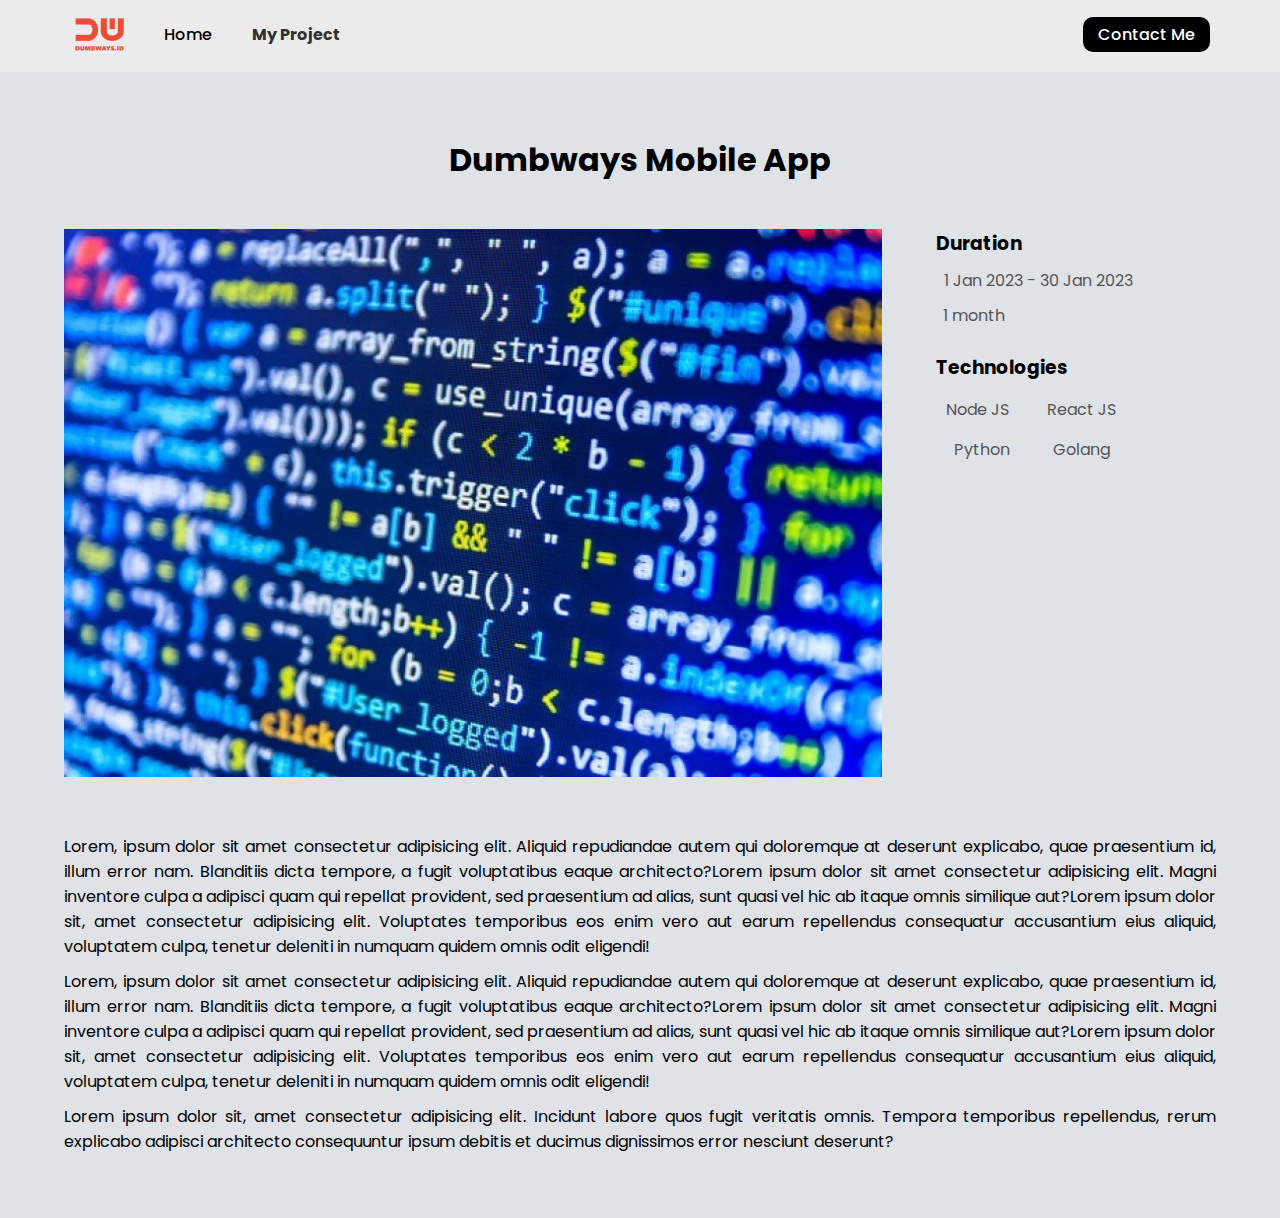
==== add-project-detail.html @ a98ad3aa "bismillah" ====
<!DOCTYPE html>
<html lang="en">
<head>
    <meta charset="UTF-8">
    <meta http-equiv="X-UA-Compatible" content="IE=edge">
    <meta name="viewport" content="width=device-width, initial-scale=1.0">
    <title>ilham setyadji Web</title>

    <!-- icon -->
    <link rel="website icon" type="jpg" href="./assets/images/logo.png">


     <!-- font awesome-->
     <link rel="stylesheet" href="https://cdnjs.cloudflare.com/ajax/libs/font-awesome/6.3.0/css/all.min.css" integrity="sha512-SzlrxWUlpfuzQ+pcUCosxcglQRNAq/DZjVsC0lE40xsADsfeQoEypE+enwcOiGjk/bSuGGKHEyjSoQ1zVisanQ==" crossorigin="anonymous" referrerpolicy="no-referrer" />

     <!-- font -->
     <link rel="preconnect" href="https://fonts.googleapis.com">
     <link rel="preconnect" href="https://fonts.gstatic.com" crossorigin>
     <link href="https://fonts.googleapis.com/css2?family=Poppins:wght@300;500;700&display=swap" rel="stylesheet">

     <!-- style css -->
    <link rel="stylesheet" href="./assets/css/add-project-detail.css">
    <link rel="stylesheet" href="./assets/css/style.css">

</head>
<body>

    <!-- start navbar -->
    <nav>
        <div class="left-nav">
            <img src="./assets/images/logo.png" alt="">
            <ul>
                <li><a href="index.html" >Home</a></li>
                <li><a href="addProject.html" class="active">My Project</a></li>
            </ul>
        </div>
            
        <div class="right-nav">
            <a href="contact-me.html">Contact Me</a>
        </div>
        <button onclick="showHamburger()" id="open">
            <i class="fa fa-bars"></i>
        </button>
    </nav>

    
    <!-- end navbar -->

    <div class="grid-container">
        <div class="header"><h1>Dumbways Mobile App</h1></div>
            <div class="left-item">
                <img src="./assets/images/coding-ilustrasi-_160406100902-246.jpg" alt="">
            </div>     
            <div class="right-item">
                <div>
                    <h3>Duration</h3>
                    <span class="duration">
                        <i class="fa-solid fa-calculator fa-sm"></i>
                        <p>1 Jan 2023 - 30 Jan 2023</p>
                    </span>
                    <span class="clock">
                        <i class="fa fa-clock">
                        </i>
                        <p>1 month</p>
                    </span>
                </div>

                <div>
                    <h3>Technologies</h3>
                        <div class="left-tech">
                            <i class="fa-brands fa-node"></i>
                            </i>
                            <p>Node JS</p>
                            <i class="fa-brands fa-react"></i>
                            <p>React JS</p>
                        </div>
                        <div class="right-tech">
                            <i class="fa-brands fa-python"></i>
                            <p style="padding-left: 8px;">Python</p>
                            <i class="fa-brands fa-golang"></i>
                            <p>Golang</p>
                        </div>
                </div>
            </div>

            <div class="main">
                <p>
                Lorem, ipsum dolor sit amet consectetur adipisicing elit. Aliquid repudiandae autem qui doloremque at deserunt explicabo, quae praesentium id, illum error nam. Blanditiis dicta tempore, a fugit voluptatibus eaque architecto?Lorem ipsum dolor sit amet consectetur adipisicing elit. Magni inventore culpa a adipisci quam qui repellat provident, sed praesentium ad alias, sunt quasi vel hic ab itaque omnis similique aut?Lorem ipsum dolor sit, amet consectetur adipisicing elit. Voluptates temporibus eos enim vero aut earum repellendus consequatur accusantium eius aliquid, voluptatem culpa, tenetur deleniti in numquam quidem omnis odit eligendi!
                </p>
                <p>
                    Lorem, ipsum dolor sit amet consectetur adipisicing elit. Aliquid repudiandae autem qui doloremque at deserunt explicabo, quae praesentium id, illum error nam. Blanditiis dicta tempore, a fugit voluptatibus eaque architecto?Lorem ipsum dolor sit amet consectetur adipisicing elit. Magni inventore culpa a adipisci quam qui repellat provident, sed praesentium ad alias, sunt quasi vel hic ab itaque omnis similique aut?Lorem ipsum dolor sit, amet consectetur adipisicing elit. Voluptates temporibus eos enim vero aut earum repellendus consequatur accusantium eius aliquid, voluptatem culpa, tenetur deleniti in numquam quidem omnis odit eligendi!
                </p>
                <p>
                    Lorem ipsum dolor sit, amet consectetur adipisicing elit. Incidunt labore quos fugit veritatis omnis. Tempora temporibus repellendus, rerum explicabo adipisci architecto consequuntur ipsum debitis et ducimus dignissimos error nesciunt deserunt?
                </p>
            </div>
      </div>
</body>
</html>
---- assets/css/add-project-detail.css ----
*{
    margin: 0;
    padding: 0;
    font-family: 'Poppins',sans-serif;
}

.grid-container {
  display: grid;
  grid-template-areas:
    'header header header'
    'img img right'
    'main main main';
  gap: 10px;
  background-color: #dfe2e7;
  padding: 5%;
  grid-template-columns: 1fr 1fr 1fr;
  grid-row: auto 1fr auto;
}

.header { 
  grid-area: header;
  margin-bottom: 35px;
}

.header h1{
  text-align: center;
}

.left-item {
  grid-area: img;
}
  
.left-item img{
  height:350px;
}

.right-item { 
  grid-area: right; 
}

.duration{
  display: flex;
  align-items: center;
  margin-top: 10px;
}

.duration i{
  margin-right: 3%;
  font-size: large;
}

.right-item span p{
  color: rgb(84, 84, 84);
}

.clock{
  display: flex; 
  align-items: center; 
  margin-top: 10px;
  margin-bottom: 25px;
}

.clock i{
  margin-right: 2.5%;
}


.left-tech{
  display: flex;
  align-items: center;
  margin-top: 15px;
  margin-bottom: 15px;
}

.left-tech i, .right-tech i{
  font-size: 25px;
  margin-right: 10px;
}

.left-tech p{
  margin-right: 10%;
  color: rgb(84, 84, 84);
}

.right-tech p{
  margin-right: 12%;
  color: rgb(84, 84, 84);
}

.right-tech{
  display: flex;
}

.main { 
  grid-area: main;
  margin-top: 30px;
}

.main p{
  text-align: justify;
  padding-top: 10px;
}

@media only screen and (max-width:1200px){
  .grid-container{
      grid-template-areas: "header header"
      "img right"
      "main main";
      grid-template-columns: 1fr 1fr;
      transition: 0.3s;
  }

  .left-item img{
    width: 60vw;
    height: auto;
    padding-right: 50px;

  }
}  

@media only screen and (min-width:1200px){
  .grid-container{
      grid-template-areas: "header header header header"
      "img img img right"
      "main main main main";
      grid-template-columns: 1fr 1fr 1fr 1fr;
  }

  .left-item img{
    width: 95%;
    height: auto;
    transition: 0.3s ease;
  }
}  

@media only screen and (max-width:786px){
  .grid-container{
      grid-template-areas: "header"
      "img"
      "right"
      "main";
      grid-template-columns: 1fr;
  }

}
---- assets/css/style.css ----
*{
    margin: 0;
    padding: 0;
    font-family: 'Poppins', sans-serif;
}

nav{
    display: flex;
    justify-content: space-between;
    height: 5vh;
    background-color: #ecebeb;
    padding: 12px 0 15px 75px;
}

.left-nav{
    display: flex;
    align-items: center;
}

.left-nav ul{
    display: flex;
}

.left-nav ul li{
    list-style-type: none;
    padding-left: 40px;
}

.left-nav ul li a{
    text-decoration: none;
    color: #000;
    font-weight: 500;
}

.left-nav ul li a:hover{
    color: #313030;
    font-weight: 700;
}

.left-nav ul li a.active{
    color: #313030;
    font-weight: 700;
}

.right-nav{
    display: flex;
    margin-right: 70px;
    align-items: center;
}

.right-nav a{
    text-decoration: none;
    color: #ffff;
    background-color: #000;
    border-radius: 10px;
    padding: 5px 15px;
    font-weight: 500;
}


.container{
    background-color: #dfe2e7;
    padding: 5% 4%;
}

.card{
    background-color: #f3f3f3;
    display: flex;
    border-radius: 10px;
    box-shadow: 0 0 30px #cacaca;
}

.left-card{
    width: 50%;
    margin: 7% 5%;
}

.left-card h1{
    margin-bottom: 10px;
}

.left-card p{
    text-align: justify;
}

.cv{
    display: flex;
    margin-top: 35px;
    align-items: center;
}

#contact{
    color: #fff;
    background-color: #000;
    border-radius: 20px;
    padding: 3px 20px;
    font-weight: 300;
    margin-right: 20px;
}

#contact:hover{
    background-color: #F5F5F5;
    color: #131313;
    border: 1px solid #000;
    box-shadow: 0 0 10px #dbdbdb;
    font-weight: 500;
}

.cv a{
    text-decoration: none;
    color: #000;
}

.icon{
    margin-top: 35px;
    display: flex;
    justify-content:flex-start;
}

.icon a{
    font-size: 20px;
    text-decoration: none;
    color: #fff;
    background-color: #000;
    border-radius: 100%;
    padding: 3px 8px;
    margin-right: 20px;
}

.icon a:hover{
    background-color: #F5F5F5;
    color: #131313;
    border: 1px solid #000;
    box-shadow: 0 0 10px #dbdbdb;
}

.right-card{
    margin: 5% auto;
    background-color: #fff;
    border-radius: 10px;
    box-shadow: 0 0 30px #cacaca;
}

.right-card img{
    width: 300px;
    height: 430px;
}

.right-card h3{
    text-align: center;
}

.right-card p{
    text-align: center;
    padding-bottom: 7px;
}

/* hamburger menu */
.container-hamburger{
    display: none;
}

.container-hamburger a{
    display: flex;
    background-color: #c5c4c4;
    flex-direction: column;
    width: auto;
    text-decoration: none;
    color: #414141;
    text-align: center;
    border: 3px solid #dbdbdb;
    padding: 10px;
    transition: 0.3s;
}

.container-hamburger a:hover{
    color: #0b0b0b;
    background-color: #08020262;
    font-weight: bold;
}

nav button{
    border: none;
    font-size: 20px;
    margin-right: 10%;
    display: flex;
    align-items: center;
    display: none;
}   

/* responsive */
@media only screen and (max-width:950px){
    .left-card{
       font-size: small;
    }
    .right-card{
        font-size: small;
        transition: 0.5s ease-out;
    }
    .right-card img{
        width: 240px;
        height: 330px;
        transition: 0.4s;
    }
}

@media only screen and (max-width:756px){


    .card{
        flex-direction: column;
    }
    .left-card{
        width: auto;
    }

    .left-card h1{
        text-align: center;
    }

    .icon{
        justify-content: center;
    }
}

@media only screen and (max-width:685px){
    /* .container-hamburger{
        display: block;
    } */

    nav #open{
        display: block;
        cursor: pointer;
    }

    .left-nav ul li{
        display: none;
    }

    .right-nav{
        display: none;
    }
}
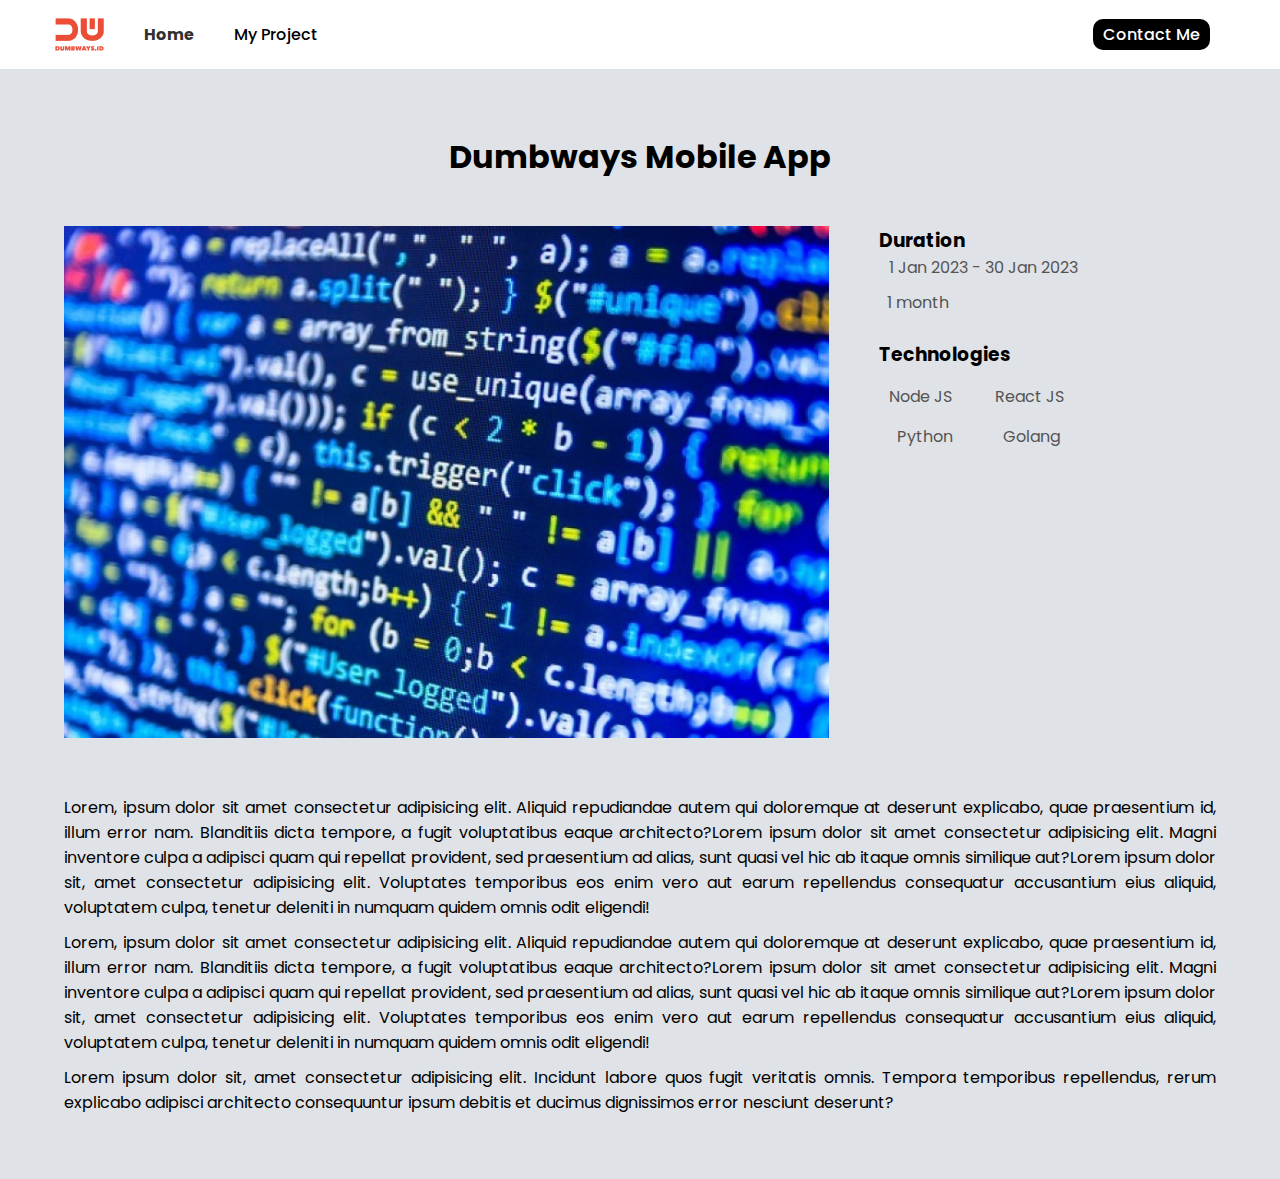
==== commit 88c371ff: "24-mei-2023" ====
--- a/add-project-detail.html
+++ b/add-project-detail.html
@@ -4,23 +4,21 @@
     <meta charset="UTF-8">
     <meta http-equiv="X-UA-Compatible" content="IE=edge">
     <meta name="viewport" content="width=device-width, initial-scale=1.0">
-    <title>ilham setyadji Web</title>
+    <title>Personal Web</title>
+    <link rel="website icon" href="./assets/images/logo.png"/>
 
-    <!-- icon -->
-    <link rel="website icon" type="jpg" href="./assets/images/logo.png">
+    <!-- font awesome-->
+    <link rel="stylesheet" href="https://cdnjs.cloudflare.com/ajax/libs/font-awesome/6.3.0/css/all.min.css" integrity="sha512-SzlrxWUlpfuzQ+pcUCosxcglQRNAq/DZjVsC0lE40xsADsfeQoEypE+enwcOiGjk/bSuGGKHEyjSoQ1zVisanQ==" crossorigin="anonymous" referrerpolicy="no-referrer" />
 
+    <!-- font -->
+    <link rel="preconnect" href="https://fonts.googleapis.com">
+    <link rel="preconnect" href="https://fonts.gstatic.com" crossorigin>
+    <link href="https://fonts.googleapis.com/css2?family=Poppins:wght@300;500;700&display=swap" rel="stylesheet">
 
-     <!-- font awesome-->
-     <link rel="stylesheet" href="https://cdnjs.cloudflare.com/ajax/libs/font-awesome/6.3.0/css/all.min.css" integrity="sha512-SzlrxWUlpfuzQ+pcUCosxcglQRNAq/DZjVsC0lE40xsADsfeQoEypE+enwcOiGjk/bSuGGKHEyjSoQ1zVisanQ==" crossorigin="anonymous" referrerpolicy="no-referrer" />
-
-     <!-- font -->
-     <link rel="preconnect" href="https://fonts.googleapis.com">
-     <link rel="preconnect" href="https://fonts.gstatic.com" crossorigin>
-     <link href="https://fonts.googleapis.com/css2?family=Poppins:wght@300;500;700&display=swap" rel="stylesheet">
-
-     <!-- style css -->
+    <!-- style css -->
     <link rel="stylesheet" href="./assets/css/add-project-detail.css">
     <link rel="stylesheet" href="./assets/css/style.css">
+
 
 </head>
 <body>
@@ -30,70 +28,65 @@
         <div class="left-nav">
             <img src="./assets/images/logo.png" alt="">
             <ul>
-                <li><a href="index.html" >Home</a></li>
-                <li><a href="addProject.html" class="active">My Project</a></li>
+                <li><a href="index.html" class="active">Home</a></li>
+                <li><a href="addProject.html">My Project</a></li>
             </ul>
         </div>
-            
+    
         <div class="right-nav">
             <a href="contact-me.html">Contact Me</a>
         </div>
-        <button onclick="showHamburger()" id="open">
-            <i class="fa fa-bars"></i>
-        </button>
     </nav>
-
-    
     <!-- end navbar -->
 
-    <div class="grid-container">
-        <div class="header"><h1>Dumbways Mobile App</h1></div>
-            <div class="left-item">
-                <img src="./assets/images/coding-ilustrasi-_160406100902-246.jpg" alt="">
-            </div>     
-            <div class="right-item">
-                <div>
-                    <h3>Duration</h3>
-                    <span class="duration">
-                        <i class="fa-solid fa-calculator fa-sm"></i>
-                        <p>1 Jan 2023 - 30 Jan 2023</p>
-                    </span>
-                    <span class="clock">
-                        <i class="fa fa-clock">
-                        </i>
-                        <p>1 month</p>
-                    </span>
-                </div>
-
-                <div>
-                    <h3>Technologies</h3>
-                        <div class="left-tech">
-                            <i class="fa-brands fa-node"></i>
-                            </i>
-                            <p>Node JS</p>
-                            <i class="fa-brands fa-react"></i>
-                            <p>React JS</p>
-                        </div>
-                        <div class="right-tech">
-                            <i class="fa-brands fa-python"></i>
-                            <p style="padding-left: 8px;">Python</p>
-                            <i class="fa-brands fa-golang"></i>
-                            <p>Golang</p>
-                        </div>
-                </div>
+<div class="grid-container">
+    <div class="header"><h1>Dumbways Mobile App</h1></div>
+        <div class="left-item">
+            <img src="./assets/images/coding-ilustrasi-_160406100902-246.jpg" alt="">
+        </div>     
+        <div class="right-item">
+            <div>
+                <h3>Duration</h3>
+                <span class="duration">
+                    <i class="fa-solid fa-calculator fa-sm"></i>
+                    <p>1 Jan 2023 - 30 Jan 2023</p>
+                </span>
+                <span class="clock">
+                    <i class="fa fa-clock">
+                    </i>
+                    <p>1 month</p>
+                </span>
             </div>
 
-            <div class="main">
-                <p>
+            <div>
+                <h3>Technologies</h3>
+                    <div class="left-tech">
+                        <i class="fa-brands fa-node"></i>
+                        </i>
+                        <p>Node JS</p>
+                        <i class="fa-brands fa-react"></i>
+                        <p>React JS</p>
+                    </div>
+                    <div class="right-tech">
+                        <i class="fa-brands fa-python"></i>
+                        <p style="padding-left: 8px;">Python</p>
+                        <i class="fa-brands fa-golang"></i>
+                        <p>Golang</p>
+                    </div>
+            </div>
+        </div>
+
+        <div class="main">
+            <p>
+            Lorem, ipsum dolor sit amet consectetur adipisicing elit. Aliquid repudiandae autem qui doloremque at deserunt explicabo, quae praesentium id, illum error nam. Blanditiis dicta tempore, a fugit voluptatibus eaque architecto?Lorem ipsum dolor sit amet consectetur adipisicing elit. Magni inventore culpa a adipisci quam qui repellat provident, sed praesentium ad alias, sunt quasi vel hic ab itaque omnis similique aut?Lorem ipsum dolor sit, amet consectetur adipisicing elit. Voluptates temporibus eos enim vero aut earum repellendus consequatur accusantium eius aliquid, voluptatem culpa, tenetur deleniti in numquam quidem omnis odit eligendi!
+            </p>
+            <p>
                 Lorem, ipsum dolor sit amet consectetur adipisicing elit. Aliquid repudiandae autem qui doloremque at deserunt explicabo, quae praesentium id, illum error nam. Blanditiis dicta tempore, a fugit voluptatibus eaque architecto?Lorem ipsum dolor sit amet consectetur adipisicing elit. Magni inventore culpa a adipisci quam qui repellat provident, sed praesentium ad alias, sunt quasi vel hic ab itaque omnis similique aut?Lorem ipsum dolor sit, amet consectetur adipisicing elit. Voluptates temporibus eos enim vero aut earum repellendus consequatur accusantium eius aliquid, voluptatem culpa, tenetur deleniti in numquam quidem omnis odit eligendi!
-                </p>
-                <p>
-                    Lorem, ipsum dolor sit amet consectetur adipisicing elit. Aliquid repudiandae autem qui doloremque at deserunt explicabo, quae praesentium id, illum error nam. Blanditiis dicta tempore, a fugit voluptatibus eaque architecto?Lorem ipsum dolor sit amet consectetur adipisicing elit. Magni inventore culpa a adipisci quam qui repellat provident, sed praesentium ad alias, sunt quasi vel hic ab itaque omnis similique aut?Lorem ipsum dolor sit, amet consectetur adipisicing elit. Voluptates temporibus eos enim vero aut earum repellendus consequatur accusantium eius aliquid, voluptatem culpa, tenetur deleniti in numquam quidem omnis odit eligendi!
-                </p>
-                <p>
-                    Lorem ipsum dolor sit, amet consectetur adipisicing elit. Incidunt labore quos fugit veritatis omnis. Tempora temporibus repellendus, rerum explicabo adipisci architecto consequuntur ipsum debitis et ducimus dignissimos error nesciunt deserunt?
-                </p>
-            </div>
-      </div>
+            </p>
+            <p>
+                Lorem ipsum dolor sit, amet consectetur adipisicing elit. Incidunt labore quos fugit veritatis omnis. Tempora temporibus repellendus, rerum explicabo adipisci architecto consequuntur ipsum debitis et ducimus dignissimos error nesciunt deserunt?
+            </p>
+        </div>
+  </div>
 </body>
 </html>--- a/assets/css/add-project-detail.css
+++ b/assets/css/add-project-detail.css
@@ -31,17 +31,19 @@
 }
   
 .left-item img{
-  height:350px;
+  width: 100%;
+  height: auto;
+  object-fit: cover;
 }
 
 .right-item { 
   grid-area: right; 
+  margin-left: 40px;
 }
 
 .duration{
   display: flex;
   align-items: center;
-  margin-top: 10px;
 }
 
 .duration i{
@@ -101,46 +103,3 @@
   padding-top: 10px;
 }
 
-@media only screen and (max-width:1200px){
-  .grid-container{
-      grid-template-areas: "header header"
-      "img right"
-      "main main";
-      grid-template-columns: 1fr 1fr;
-      transition: 0.3s;
-  }
-
-  .left-item img{
-    width: 60vw;
-    height: auto;
-    padding-right: 50px;
-
-  }
-}  
-
-@media only screen and (min-width:1200px){
-  .grid-container{
-      grid-template-areas: "header header header header"
-      "img img img right"
-      "main main main main";
-      grid-template-columns: 1fr 1fr 1fr 1fr;
-  }
-
-  .left-item img{
-    width: 95%;
-    height: auto;
-    transition: 0.3s ease;
-  }
-}  
-
-@media only screen and (max-width:786px){
-  .grid-container{
-      grid-template-areas: "header"
-      "img"
-      "right"
-      "main";
-      grid-template-columns: 1fr;
-  }
-
-}
-
--- a/assets/css/style.css
+++ b/assets/css/style.css
@@ -8,8 +8,8 @@
     display: flex;
     justify-content: space-between;
     height: 5vh;
-    background-color: #ecebeb;
-    padding: 12px 0 15px 75px;
+    background-color: white;
+    padding: 12px 0 12px 55px;
 }
 
 .left-nav{
@@ -42,6 +42,11 @@
     font-weight: 700;
 }
 
+.hamburger-active{
+    color: #313030;
+    font-weight: 700;
+}
+
 .right-nav{
     display: flex;
     margin-right: 70px;
@@ -53,40 +58,46 @@
     color: #ffff;
     background-color: #000;
     border-radius: 10px;
-    padding: 5px 15px;
+    padding: 3px 10px;
     font-weight: 500;
-}
-
-
+    font-size: medium;
+}
+
+.right-nav a:hover {
+    background-color: #F5F5F5;
+    color: #131313;
+    border: 1px solid black;
+}
+
+body{
+    background-color: #dfe2e7;
+}
 .container{
-    background-color: #dfe2e7;
-    padding: 5% 4%;
+    margin: 50px;
+    border-radius: 10px;
+    
 }
 
 .card{
     background-color: #f3f3f3;
     display: flex;
     border-radius: 10px;
-    box-shadow: 0 0 30px #cacaca;
+    box-shadow: 1px grey;
 }
 
 .left-card{
     width: 50%;
-    margin: 7% 5%;
+    margin: 4% 6%;
+    text-align: justify;
 }
 
 .left-card h1{
-    margin-bottom: 10px;
-}
-
-.left-card p{
-    text-align: justify;
+    margin-bottom: 25px;
 }
 
 .cv{
-    display: flex;
-    margin-top: 35px;
-    align-items: center;
+    margin: 50px 0;
+    
 }
 
 #contact{
@@ -112,7 +123,6 @@
 }
 
 .icon{
-    margin-top: 35px;
     display: flex;
     justify-content:flex-start;
 }
@@ -143,7 +153,7 @@
 
 .right-card img{
     width: 300px;
-    height: 430px;
+    height: 370px;
 }
 
 .right-card h3{
@@ -156,88 +166,99 @@
 }
 
 /* hamburger menu */
-.container-hamburger{
+#barsmenu {
     display: none;
-}
-
-.container-hamburger a{
-    display: flex;
-    background-color: #c5c4c4;
-    flex-direction: column;
-    width: auto;
-    text-decoration: none;
-    color: #414141;
-    text-align: center;
-    border: 3px solid #dbdbdb;
+  }
+  
+  .hamburger-nav-container {
+    font-size: small;
+    list-style-type: none;
+    display: none;
+  }
+  
+  .hamburger-nav-container a {
+    text-decoration: none;
+    color: #fff;
+    background-color: #9a9a9a;
+    display: flex;
+    align-items: center;
+    justify-content: center;
     padding: 10px;
-    transition: 0.3s;
-}
-
-.container-hamburger a:hover{
-    color: #0b0b0b;
-    background-color: #08020262;
-    font-weight: bold;
-}
-
-nav button{
-    border: none;
-    font-size: 20px;
-    margin-right: 10%;
-    display: flex;
-    align-items: center;
-    display: none;
-}   
-
-/* responsive */
-@media only screen and (max-width:950px){
-    .left-card{
-       font-size: small;
+    border: 1px solid #fff;
+  }
+  
+  .hamburger-nav-container .hamburger-active {
+    text-decoration: none;
+    color: #fff;
+    background-color: rgb(28, 27, 27);
+    display: flex;
+    align-items: center;
+    justify-content: center;
+    padding: 10px;
+    border: 1px solid #fff;
+  }
+  
+  /* responsive */
+  @media only screen and (max-width: 900px) {
+    .left-card {
+      font-size: small;
     }
     .right-card{
         font-size: small;
         transition: 0.5s ease-out;
     }
     .right-card img{
-        width: 240px;
-        height: 330px;
-        transition: 0.4s;
-    }
-}
-
-@media only screen and (max-width:756px){
-
-
-    .card{
-        flex-direction: column;
-    }
-    .left-card{
-        width: auto;
-    }
-
-    .left-card h1{
-        text-align: center;
-    }
-
-    .icon{
-        justify-content: center;
-    }
-}
-
-@media only screen and (max-width:685px){
-    /* .container-hamburger{
-        display: block;
-    } */
-
-    nav #open{
-        display: block;
-        cursor: pointer;
-    }
-
-    .left-nav ul li{
-        display: none;
-    }
-
-    .right-nav{
-        display: none;
-    }
-}
+        width: 250px;
+        height: 350px;
+        transition: 0.3s;
+    }
+}
+
+    @media only screen and (max-width: 765px){
+        .right-nav{
+            margin-right: 30px;
+        }
+        .card{
+            flex-direction: column;
+        }
+        .left-card{
+            width: auto;
+        }
+        .left-card h1{
+            text-align: center;
+        }
+        .icon{
+            justify-content: center;
+        }
+
+    }
+
+    @media only screen and (max-width: 660px){
+        #barsmenu{
+            display: block;
+            cursor: pointer;
+            margin-right: 10px;
+        }
+
+        .container{
+            margin: 20px;
+        }
+        .left-card h1{
+            font-size: large;
+        }
+        .left-nav ul li{
+            display: none;
+        }
+        .right-nav{
+            display: none;
+        }
+        .left-nav img{
+            display: none;
+        }
+        .nav-right button{
+            background-color: transparent;
+            border: none;
+            cursor: pointer;
+        }
+    }
+  